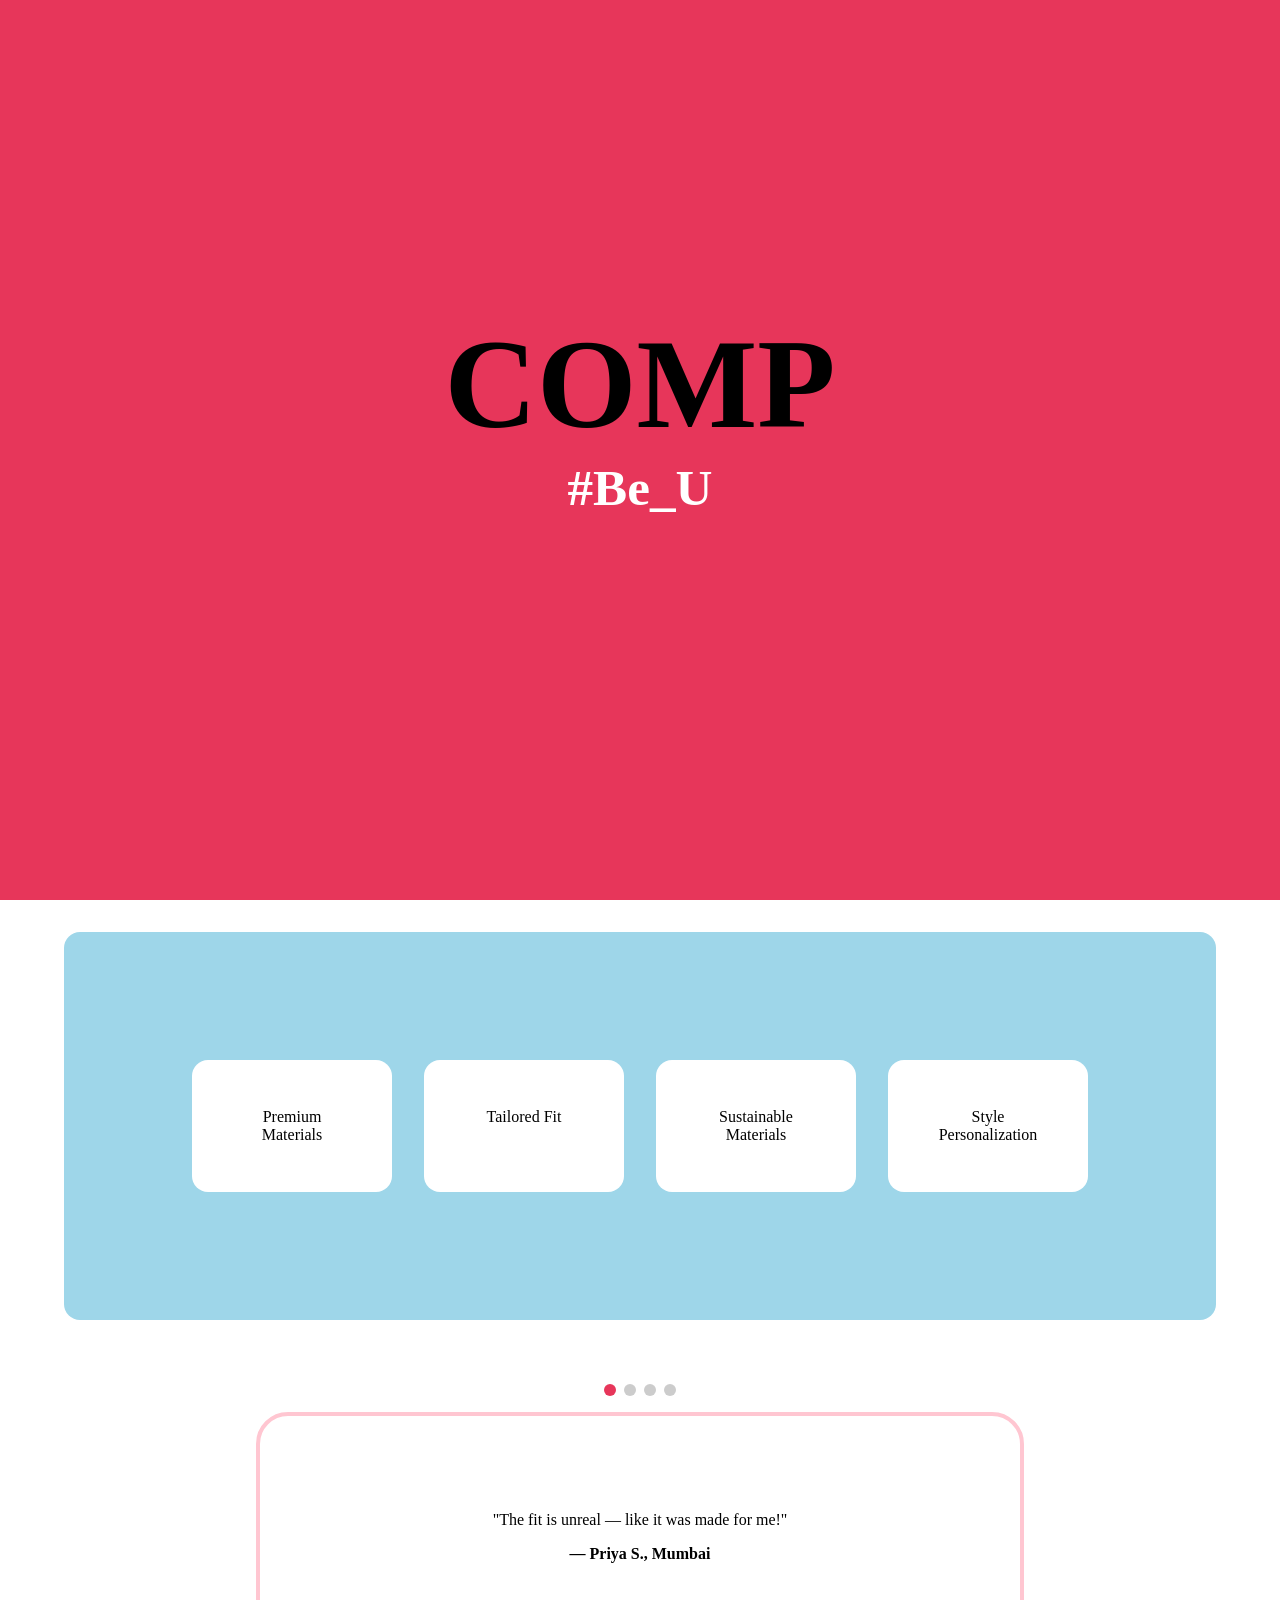
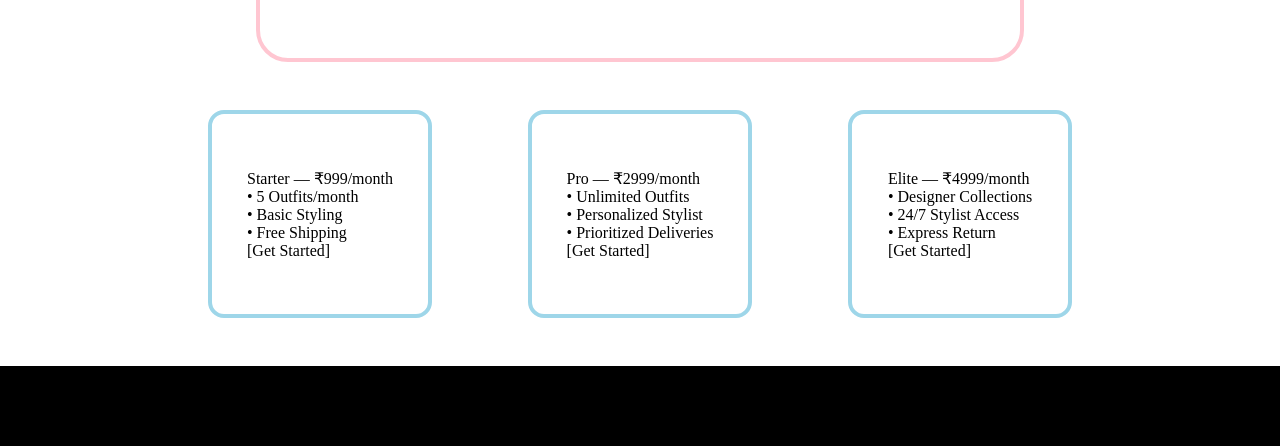
==== index.html @ ee381ab0 "Fixed testimonial carouse" ====
<!DOCTYPE HTML>
<html lang="en">

<head>
    <title> Corporate Landing Page </title>
    <meta charset="UTF-8">
    <meta name="viewport" content="width=device-width, initial-scale=1">
    <link rel="stylesheet" href="styles.css">
</head>

<body>
    <header>

    </header>
    <main>
        <section class="hero">
            <div class="container">
                <h1>Comp</h1>
                <h2>#Be_U</h2>
            </div>
        </section>

        <section class="features">
            <div class="feature-grid">
                <div class="feature">
                    Premium Materials
                </div>
                <div class="feature">
                    Tailored Fit
                </div>
                <div class="feature">
                    Sustainable Materials
                </div>
                <div class="feature">
                    Style Personalization
                </div>
            </div>
        </section>

        <section class="testimonials">
            <!-- Radio buttons -->
            <input type="radio" name="carousel" id="s1" checked>
            <input type="radio" name="carousel" id="s2">
            <input type="radio" name="carousel" id="s3">
            <input type="radio" name="carousel" id="s4">

            <!-- Dots -->
            <div class="carousel-nav">
                <label for="s1" class="dot"></label>
                <label for="s2" class="dot"></label>
                <label for="s3" class="dot"></label>
                <label for="s4" class="dot"></label>
            </div>

            <!-- 3. Carousel -->
            <div class="carousel">
                <div class="testimonial" id="t1">"The fit is unreal — like it was made for me!"<br><strong>— Priya S.,
                        Mumbai</strong></div>
                <div class="testimonial" id="t2">"Finally found a brand that gets Indian sizing right."<br><strong>—
                        Arjun K., Bangalore</strong></div>
                <div class="testimonial" id="t3">"The materials are crazy good!"<br><strong>— Riya P., Kochi</strong>
                </div>
                <div class="testimonial" id="t4">"Best online fashion shopping experience ever."<br><strong>— Vikram R.,
                        Delhi</strong></div>
            </div>
        </section>



        <section class="pricing">
            <div class="card">Starter — ₹999/month<br>• 5 Outfits/month<br>• Basic Styling<br>• Free Shipping<br>[Get
                Started]</div>
            <div class="card">Pro — ₹2999/month<br>• Unlimited Outfits<br>• Personalized Stylist<br>• Prioritized
                Deliveries<br>[Get Started]</div>
            <div class="card">Elite — ₹4999/month<br>• Designer Collections<br>• 24/7 Stylist Access<br>• Express
                Return<br>[Get Started]</div>
        </section>
    </main>
    <footer>
        <p>&copy; 2026 Comp Fashion. All rights reserved.</p>
    </footer>
</body>

</html>
---- styles.css ----
* {
    margin: 0;
    padding: 0;
    box-sizing: border-box;
}

body {
    background-color: rgb(255, 255, 255);
    margin: 0;
    padding: 0;
    /* overscroll-behavior-y: none; */
}

.hero {
    height: 100vh;
    width: 100%;
    max-width: 1600px;
    margin: 0 auto;
    background-color: rgb(231, 54, 90);
    display: flex;
    flex-direction: column;
    justify-content: center;
    align-items: center;
}

.hero h1 {
    color: black;
    font-size: 10vw;
    text-transform: uppercase;
    font-weight: 900;
}

.hero h2 {
    color: white;
    font-size: 4vw;
    font-weight: 900;
}

.hero h1,
.hero h2 {
    margin: 0;
}

.container {
    display: flex;
    flex-direction: column;
    text-align: center;
    transform: translateY(-4vh);
}

.features {
    background-color: rgb(158, 214, 233);
    padding: 8rem;
    border-radius: 1rem;
    width: 90%;
    max-width: 1200px;
    margin: 1rem auto;
}

.feature-grid {
    display: grid;
    grid-template-columns: repeat(4, 1fr);
    gap: 2rem;
}

.feature {
    background-color: white;
    padding: 3rem;
    text-align: center;
    border-radius: 1rem;
}

.testimonials {
    width: 60%;
    max-width: 1200px;
    margin: 4rem auto;
    border-color: rgb(158, 214, 233);
}

.pricing {
    background-color: white;
    padding: 1rem;
    border-radius: 1rem;
    width: 90%;
    max-width: 1200px;
    margin: 1rem auto;
    display: flex;
    gap: 6rem;
    justify-content: center;
    height: 15rem;
}

.card {
    padding: 0rem;
    display: flex;
    align-items: center;
    justify-content: center;
    border-radius: 1rem;
    background-color: white;
    border: 0.3rem solid rgb(158, 214, 233);
    height: 100%;
    width: 20%;
}

footer {
    height: 5rem;
    width: 100%;
    background-color: black;
    padding: 2rem 0;
    display: flex;
    justify-content: center;
}

.hero,
.features,
.testimonials,
.pricing {
    margin-bottom: 2rem;
}

/* Tablet: 768px - 1023px */
@media (max-width: 1023px) {
    .feature-grid {
        grid-template-columns: repeat(2, 1fr);
    }

    .pricing {
        gap: 2rem;
    }
}

/* Mobile: up to 767px */
@media (max-width: 767px) {
    .feature-grid {
        grid-template-columns: 1fr;
        /* Single column */
    }

    .pricing {
        flex-direction: column;
        height: auto;
    }

    .card {
        width: 90%;
    }

    .hero h1 {
        font-size: 8rem;
    }

    .hero h2 {
        font-size: 2rem;
    }
}

.testimonial {
    display: none; /* Hides them by default so only the checked one shows */
    border: 0.3rem solid rgb(255, 198, 209);
    padding: 2rem;
    border-radius: 2rem;
    min-height: 250px;
    text-align: center;
}

.carousel { position: relative; }

.carousel-nav {
    display: flex;
    justify-content: center;
    gap: 0.5rem;
    margin-bottom: 1rem;
}

.dot {
    width: 12px;
    height: 12px;
    border-radius: 50%;
    background: #ccc;
    cursor: pointer;
}

/* Hide the actual radio buttons */
.testimonials input[type="radio"] {
    display: none;
}

/* Highlight the dot based on which radio button is checked */
#s1:checked ~ .carousel-nav label[for="s1"],
#s2:checked ~ .carousel-nav label[for="s2"],
#s3:checked ~ .carousel-nav label[for="s3"],
#s4:checked ~ .carousel-nav label[for="s4"] {
    background: rgb(231, 54, 90);
}

#s1:checked ~ .carousel #t1,
#s2:checked ~ .carousel #t2,
#s3:checked ~ .carousel #t3,
#s4:checked ~ .carousel #t4 {
  display: flex;
  flex-direction: column;
  justify-content: center;
  align-items: center;
  gap: 1rem;
}
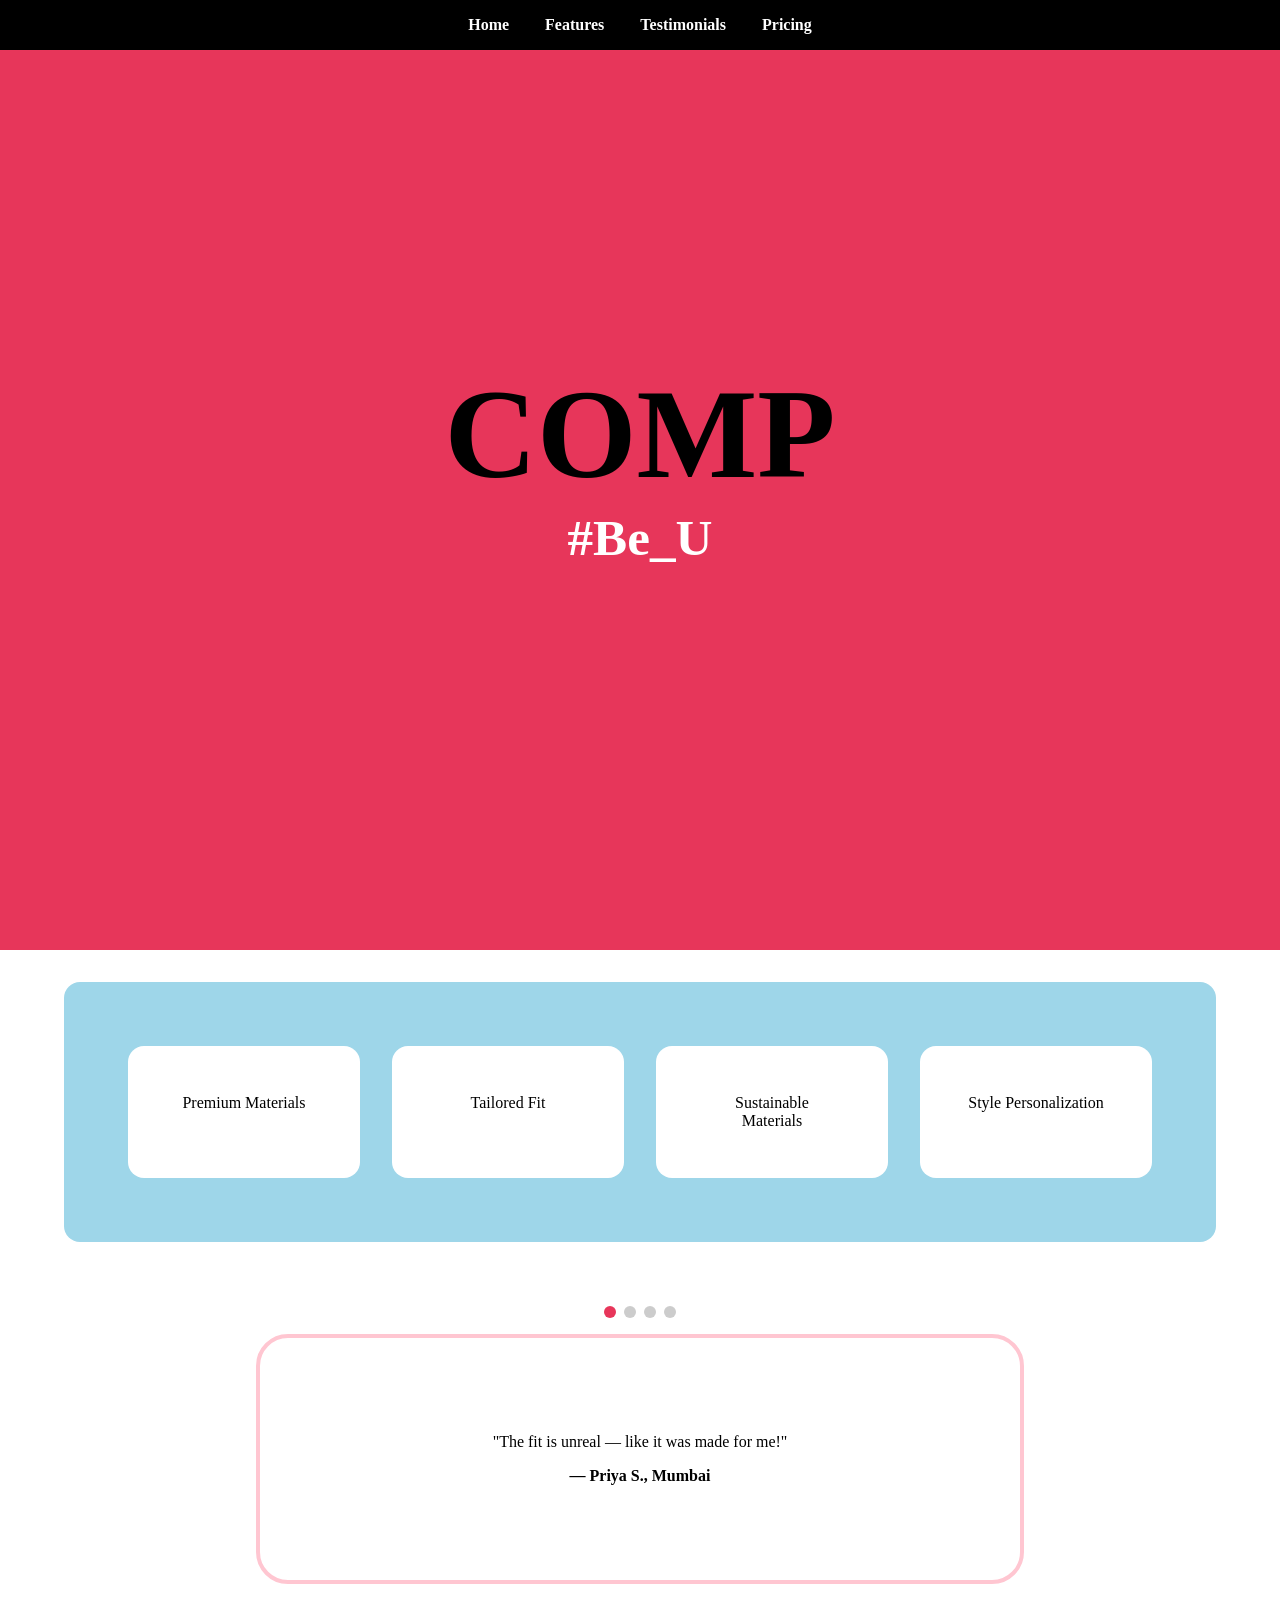
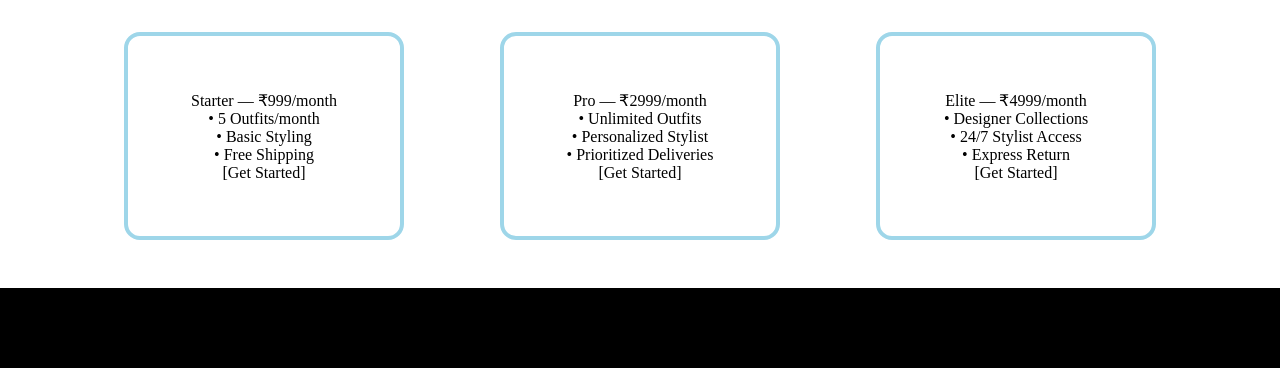
==== commit b04da7eb: "Fix: Added Header with navigation" ====
--- a/index.html
+++ b/index.html
@@ -10,17 +10,22 @@
 
 <body>
     <header>
-
+        <nav>
+            <a href="#home">Home</a>
+            <a href="#features">Features</a>
+            <a href="#testimonials">Testimonials</a>
+            <a href="#pricing">Pricing</a>
+        </nav>
     </header>
     <main>
-        <section class="hero">
+        <section class="hero" id = "home">
             <div class="container">
                 <h1>Comp</h1>
                 <h2>#Be_U</h2>
             </div>
         </section>
 
-        <section class="features">
+        <section class="features" id = "features">
             <div class="feature-grid">
                 <div class="feature">
                     Premium Materials
@@ -37,7 +42,7 @@
             </div>
         </section>
 
-        <section class="testimonials">
+        <section class="testimonials" id = "testimonials">
             <!-- Radio buttons -->
             <input type="radio" name="carousel" id="s1" checked>
             <input type="radio" name="carousel" id="s2">
@@ -65,15 +70,13 @@
             </div>
         </section>
 
-
-
-        <section class="pricing">
-            <div class="card">Starter — ₹999/month<br>• 5 Outfits/month<br>• Basic Styling<br>• Free Shipping<br>[Get
-                Started]</div>
-            <div class="card">Pro — ₹2999/month<br>• Unlimited Outfits<br>• Personalized Stylist<br>• Prioritized
-                Deliveries<br>[Get Started]</div>
-            <div class="card">Elite — ₹4999/month<br>• Designer Collections<br>• 24/7 Stylist Access<br>• Express
-                Return<br>[Get Started]</div>
+        <section class="pricing" id = "pricing">
+            <article class="card">Starter — ₹999/month<br>• 5 Outfits/month<br>• Basic Styling<br>• Free Shipping<br>[Get
+                Started]</article>
+            <article class="card">Pro — ₹2999/month<br>• Unlimited Outfits<br>• Personalized Stylist<br>• Prioritized
+                Deliveries<br>[Get Started]</article>
+            <article class="card">Elite — ₹4999/month<br>• Designer Collections<br>• 24/7 Stylist Access<br>• Express
+                Return<br>[Get Started]</article>
         </section>
     </main>
     <footer>
--- a/styles.css
+++ b/styles.css
@@ -2,6 +2,23 @@
     margin: 0;
     padding: 0;
     box-sizing: border-box;
+}
+
+header {
+    background-color: black;
+    padding: 1rem;
+    text-align: center;
+}
+
+nav a {
+    color: white;
+    margin: 0 1rem;
+    text-decoration: none;
+    font-weight: bold;
+}
+
+nav a:hover {
+    color: rgb(231, 54, 90);
 }
 
 body {
@@ -50,7 +67,7 @@
 
 .features {
     background-color: rgb(158, 214, 233);
-    padding: 8rem;
+    padding: 4rem; 
     border-radius: 1rem;
     width: 90%;
     max-width: 1200px;
@@ -91,15 +108,16 @@
 }
 
 .card {
-    padding: 0rem;
-    display: flex;
+    padding: 2rem;
+    display: flex;
+    flex-direction: column;
     align-items: center;
     justify-content: center;
+    text-align: center;
     border-radius: 1rem;
     background-color: white;
     border: 0.3rem solid rgb(158, 214, 233);
-    height: 100%;
-    width: 20%;
+    width: 25%;
 }
 
 footer {
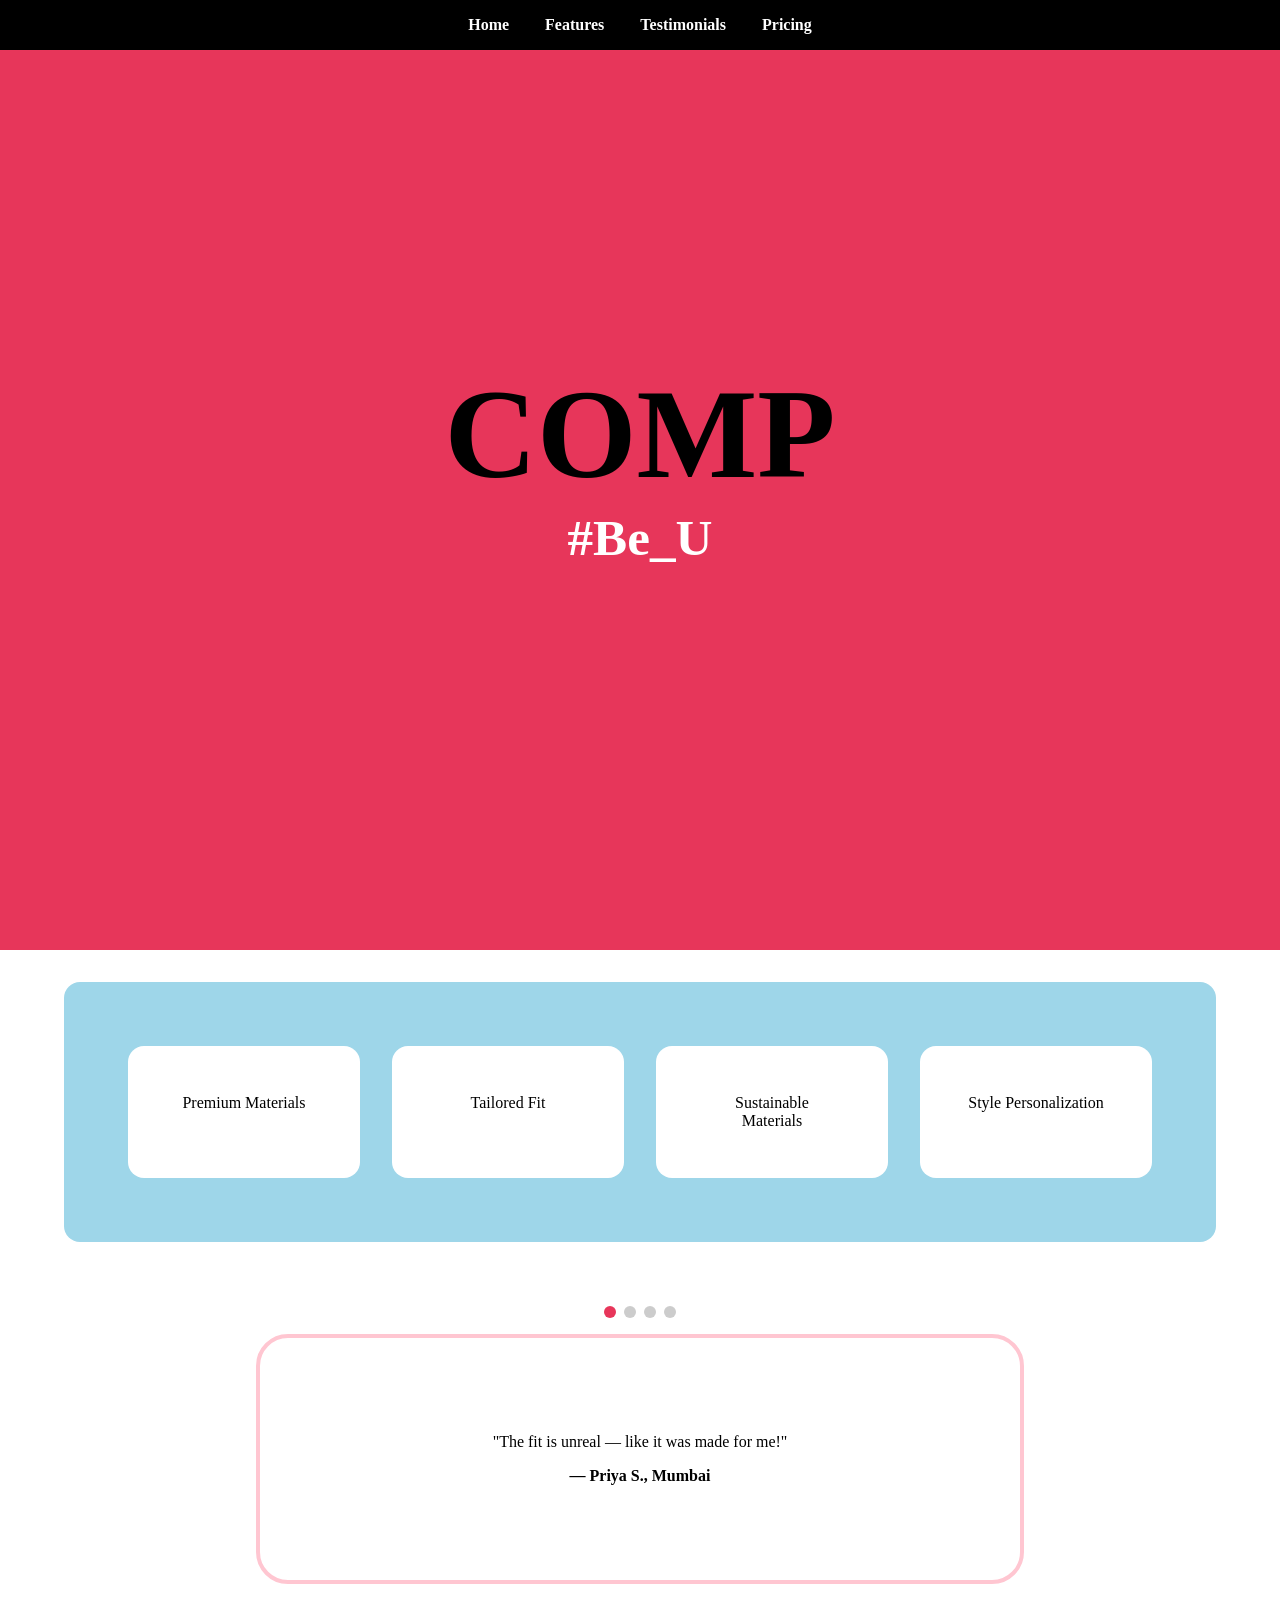
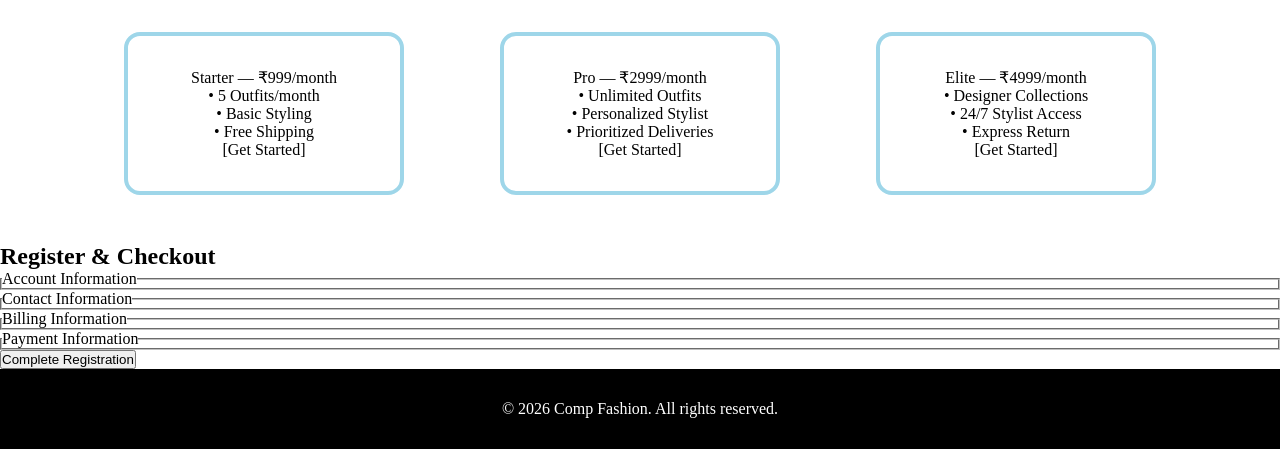
==== commit fd2cc841: "Added basic form boiler-plate" ====
--- a/index.html
+++ b/index.html
@@ -18,14 +18,14 @@
         </nav>
     </header>
     <main>
-        <section class="hero" id = "home">
+        <section class="hero" id="home">
             <div class="container">
                 <h1>Comp</h1>
                 <h2>#Be_U</h2>
             </div>
         </section>
 
-        <section class="features" id = "features">
+        <section class="features" id="features">
             <div class="feature-grid">
                 <div class="feature">
                     Premium Materials
@@ -42,7 +42,7 @@
             </div>
         </section>
 
-        <section class="testimonials" id = "testimonials">
+        <section class="testimonials" id="testimonials">
             <!-- Radio buttons -->
             <input type="radio" name="carousel" id="s1" checked>
             <input type="radio" name="carousel" id="s2">
@@ -70,13 +70,38 @@
             </div>
         </section>
 
-        <section class="pricing" id = "pricing">
-            <article class="card">Starter — ₹999/month<br>• 5 Outfits/month<br>• Basic Styling<br>• Free Shipping<br>[Get
+        <section class="pricing" id="pricing">
+            <article class="card">Starter — ₹999/month<br>• 5 Outfits/month<br>• Basic Styling<br>• Free
+                Shipping<br>[Get
                 Started]</article>
             <article class="card">Pro — ₹2999/month<br>• Unlimited Outfits<br>• Personalized Stylist<br>• Prioritized
                 Deliveries<br>[Get Started]</article>
             <article class="card">Elite — ₹4999/month<br>• Designer Collections<br>• 24/7 Stylist Access<br>• Express
                 Return<br>[Get Started]</article>
+        </section>
+
+        <section class="registration" id="register">
+            <h2>Register & Checkout</h2>
+            <form action="#" method="POST">
+
+                <fieldset>
+                    <legend>Account Information</legend>
+                </fieldset>
+
+                <fieldset>
+                    <legend>Contact Information</legend>
+                </fieldset>
+
+                <fieldset>
+                    <legend>Billing Information</legend>
+                </fieldset>
+
+                <fieldset>
+                    <legend>Payment Information</legend>
+                </fieldset>
+
+                <button type="submit">Complete Registration</button>
+            </form>
         </section>
     </main>
     <footer>
--- a/styles.css
+++ b/styles.css
@@ -2,6 +2,10 @@
     margin: 0;
     padding: 0;
     box-sizing: border-box;
+}
+
+html {
+    scroll-behavior: smooth;
 }
 
 header {
@@ -104,7 +108,6 @@
     display: flex;
     gap: 6rem;
     justify-content: center;
-    height: 15rem;
 }
 
 .card {
@@ -118,15 +121,24 @@
     background-color: white;
     border: 0.3rem solid rgb(158, 214, 233);
     width: 25%;
+    transition: all 0.3s ease;
+}
+
+.card:hover {
+    border-color: rgb(231, 54, 90);
+    transform: translateY(-10px); /* Lifts the card up */
+    box-shadow: 0 15px 25px rgba(0, 0, 0, 0.15); /* Adds shadow */
 }
 
 footer {
     height: 5rem;
     width: 100%;
     background-color: black;
+    color: white;
     padding: 2rem 0;
     display: flex;
     justify-content: center;
+    align-items: center;
 }
 
 .hero,
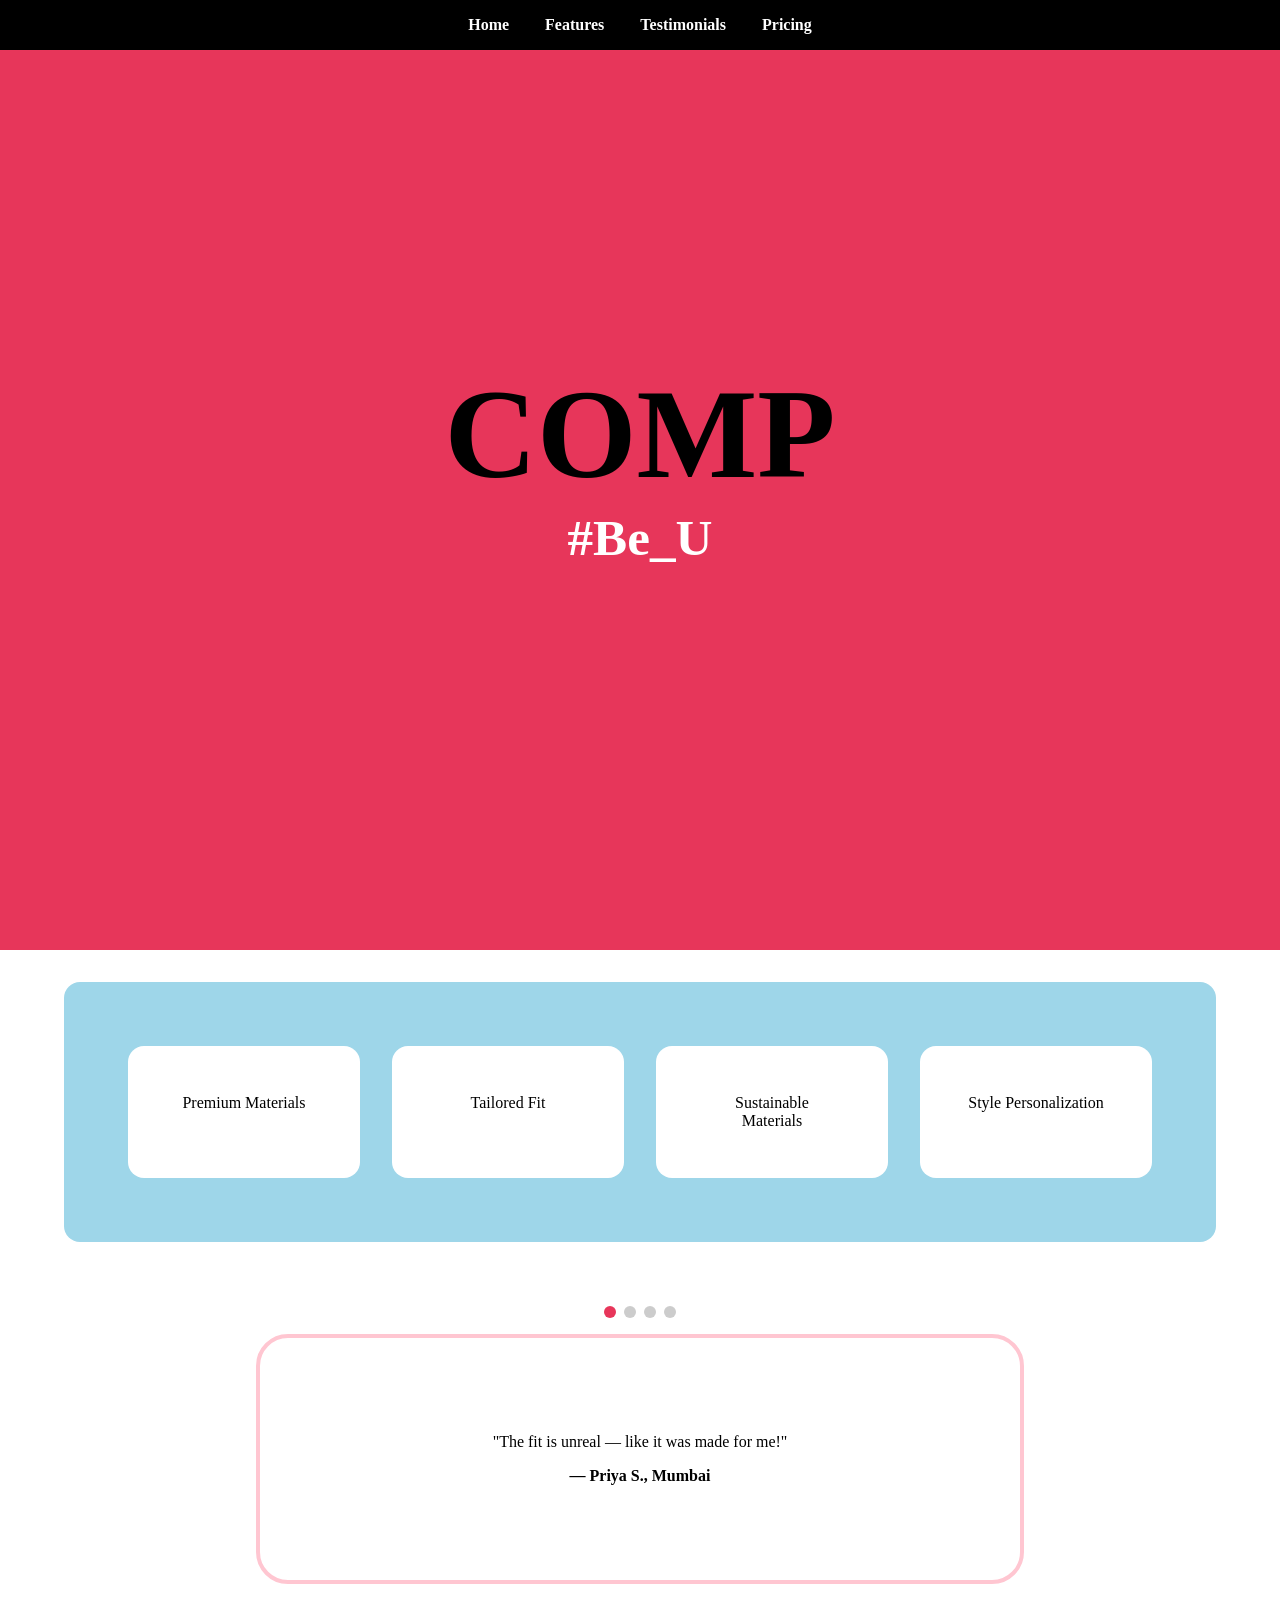
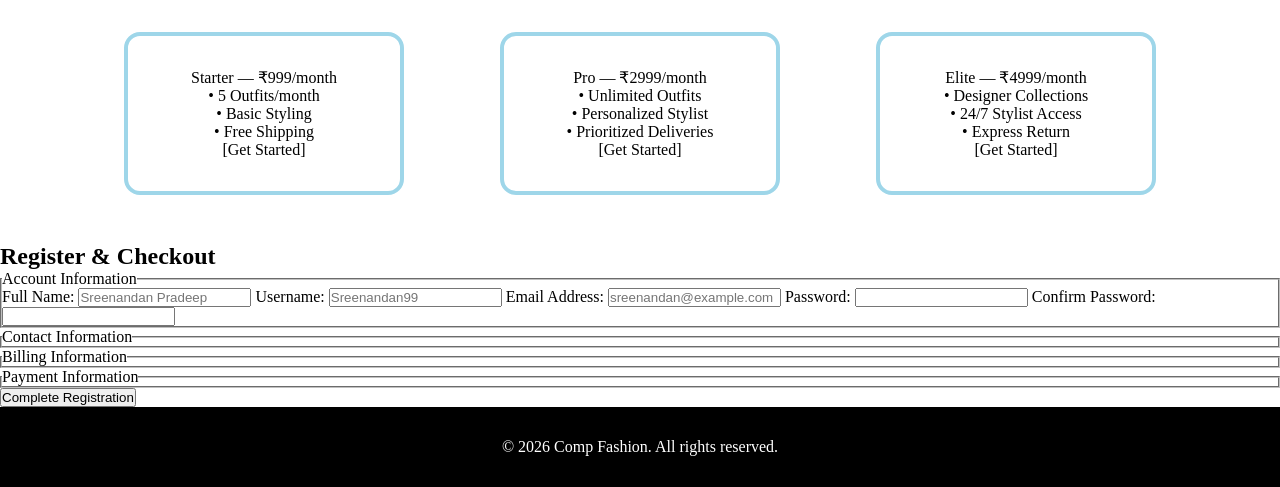
==== commit 21d0c5f5: "Added structure to Account information section" ====
--- a/index.html
+++ b/index.html
@@ -86,6 +86,21 @@
 
                 <fieldset>
                     <legend>Account Information</legend>
+
+                    <label for="fullName">Full Name:</label>
+                    <input type="text" id="fullName" name="fullName" required placeholder="Sreenandan Pradeep">
+
+                    <label for="username">Username:</label>
+                    <input type="text" id="username" name="username" required minlength="4" placeholder="Sreenandan99">
+
+                    <label for="email">Email Address:</label>
+                    <input type="email" id="email" name="email" required placeholder="sreenandan@example.com">
+
+                    <label for="password">Password:</label>
+                    <input type="password" id="password" name="password" required minlength="4">
+
+                    <label for="confirmPassword">Confirm Password:</label>
+                    <input type="password" id="confirmPassword" name="confirmPassword" required minlength="4">
                 </fieldset>
 
                 <fieldset>
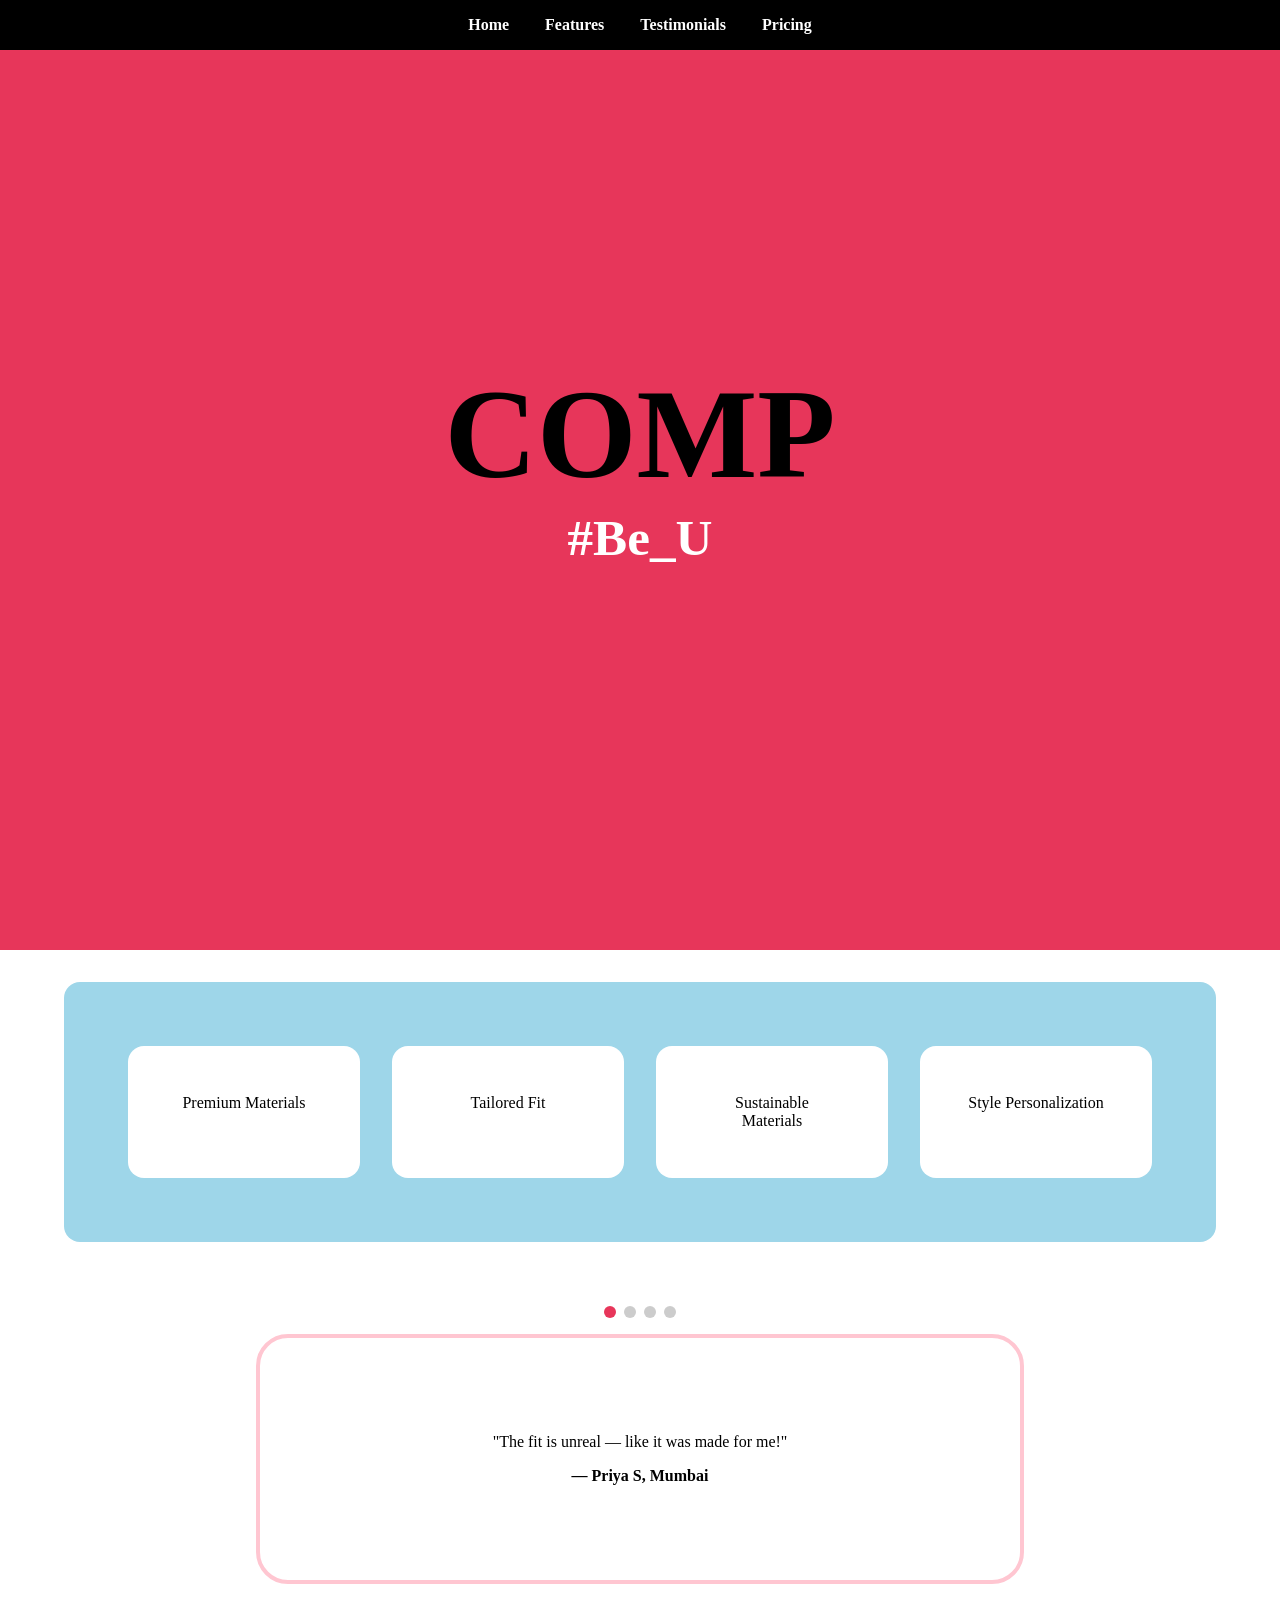
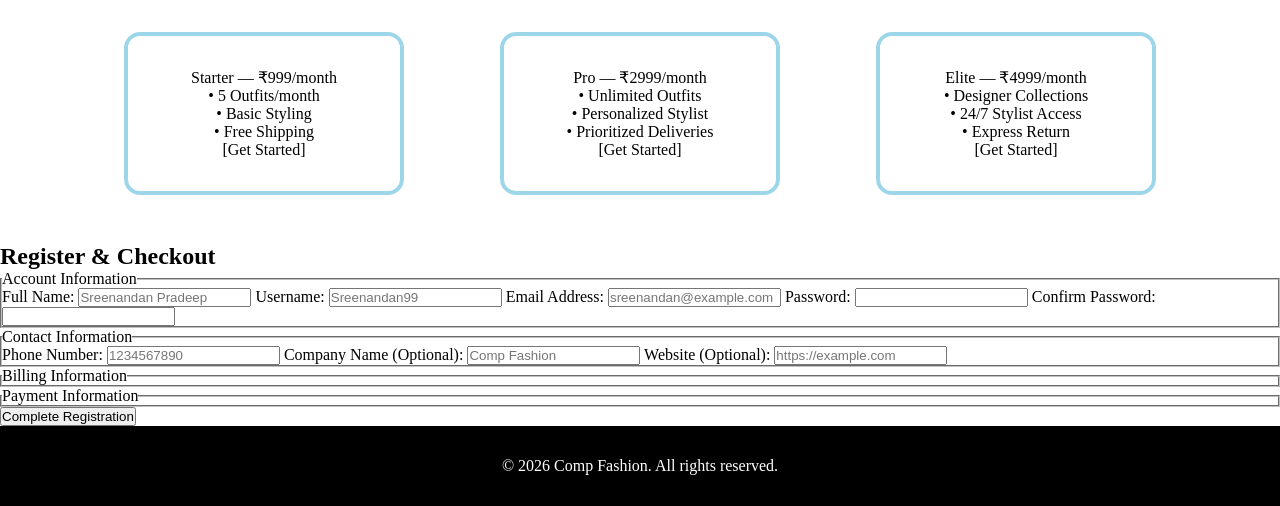
==== commit 68a654a1: "Added structure to Contact Information" ====
--- a/index.html
+++ b/index.html
@@ -59,13 +59,13 @@
 
             <!-- 3. Carousel -->
             <div class="carousel">
-                <div class="testimonial" id="t1">"The fit is unreal — like it was made for me!"<br><strong>— Priya S.,
+                <div class="testimonial" id="t1">"The fit is unreal — like it was made for me!"<br><strong>— Priya S,
                         Mumbai</strong></div>
                 <div class="testimonial" id="t2">"Finally found a brand that gets Indian sizing right."<br><strong>—
-                        Arjun K., Bangalore</strong></div>
-                <div class="testimonial" id="t3">"The materials are crazy good!"<br><strong>— Riya P., Kochi</strong>
+                        Arjun K, Bangalore</strong></div>
+                <div class="testimonial" id="t3">"The materials are crazy good!"<br><strong>— Riya P, Kochi</strong>
                 </div>
-                <div class="testimonial" id="t4">"Best online fashion shopping experience ever."<br><strong>— Vikram R.,
+                <div class="testimonial" id="t4">"Best online fashion shopping experience ever."<br><strong>— Vikram R,
                         Delhi</strong></div>
             </div>
         </section>
@@ -105,6 +105,15 @@
 
                 <fieldset>
                     <legend>Contact Information</legend>
+
+                    <label for="phone">Phone Number:</label>
+                    <input type="tel" id="phone" name="phone" required pattern="[0-9]{10}" placeholder="1234567890">
+
+                    <label for="company">Company Name (Optional):</label>
+                    <input type="text" id="company" name="company" placeholder="Comp Fashion">
+
+                    <label for="website">Website (Optional):</label>
+                    <input type="url" id="website" name="website" placeholder="https://example.com">
                 </fieldset>
 
                 <fieldset>
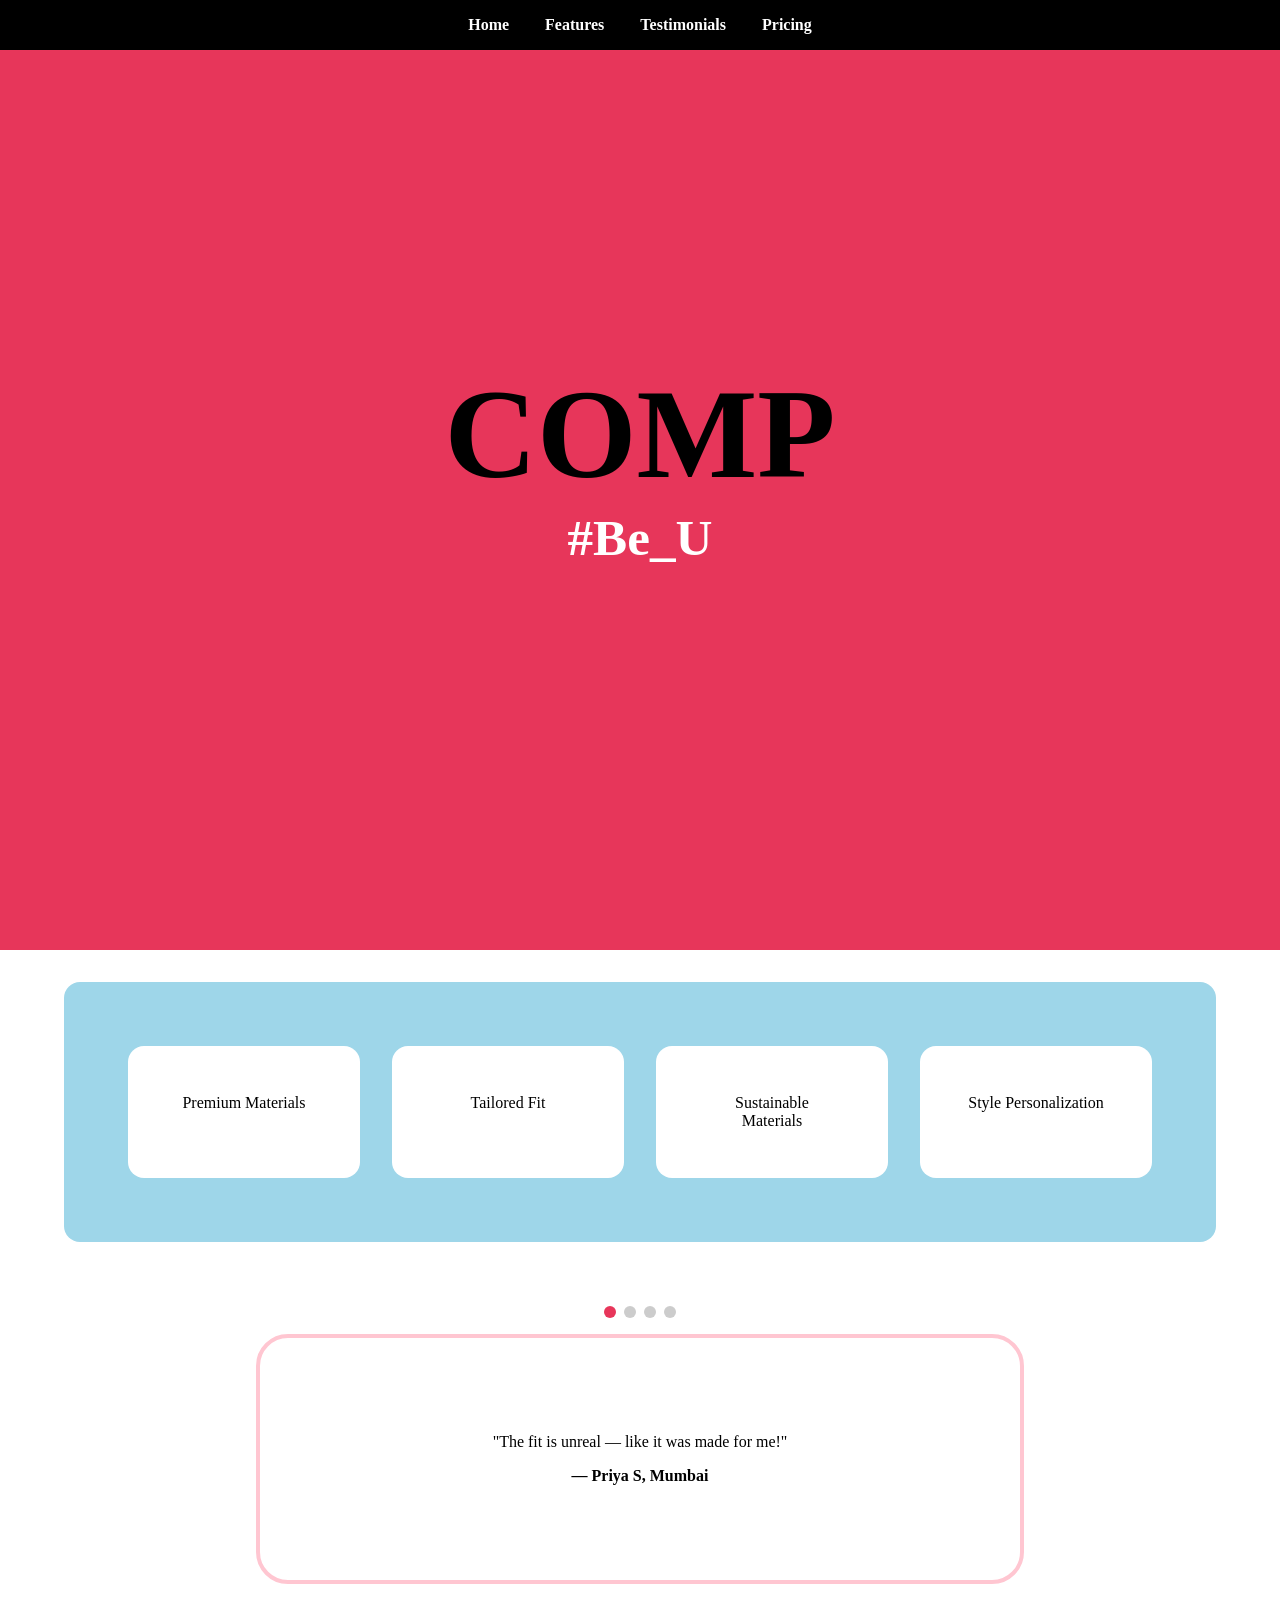
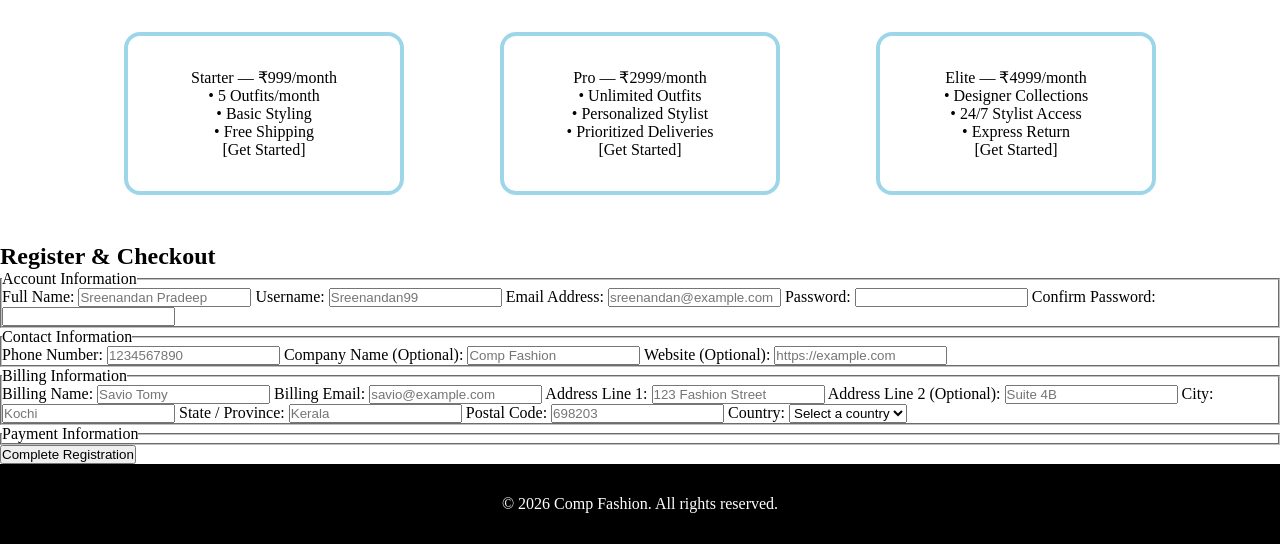
==== commit f8cdd438: "Added structure to Billing Information" ====
--- a/index.html
+++ b/index.html
@@ -118,6 +118,37 @@
 
                 <fieldset>
                     <legend>Billing Information</legend>
+
+                    <label for="billingName">Billing Name:</label>
+                    <input type="text" id="billingName" name="billingName" required placeholder="Savio Tomy">
+
+                    <label for="billingEmail">Billing Email:</label>
+                    <input type="email" id="billingEmail" name="billingEmail" required placeholder="savio@example.com">
+
+                    <label for="address1">Address Line 1:</label>
+                    <input type="text" id="address1" name="address1" required placeholder="123 Fashion Street">
+
+                    <label for="address2">Address Line 2 (Optional):</label>
+                    <input type="text" id="address2" name="address2" placeholder="Suite 4B">
+
+                    <label for="city">City:</label>
+                    <input type="text" id="city" name="city" required placeholder="Kochi">
+
+                    <label for="state">State / Province:</label>
+                    <input type="text" id="state" name="state" required placeholder="Kerala">
+
+                    <label for="postalCode">Postal Code:</label>
+                    <input type="text" id="postalCode" name="postalCode" required placeholder="698203">
+
+                    <label for="country">Country:</label>
+                    <select id="country" name="country" required>
+                        <option value="" disabled selected>Select a country</option>
+                        <option value="india">India</option>
+                        <option value="us">United States</option>
+                        <option value="uk">United Kingdom</option>
+                        <option value="canada">Canada</option>
+                        <option value="australia">Australia</option>
+                    </select>
                 </fieldset>
 
                 <fieldset>
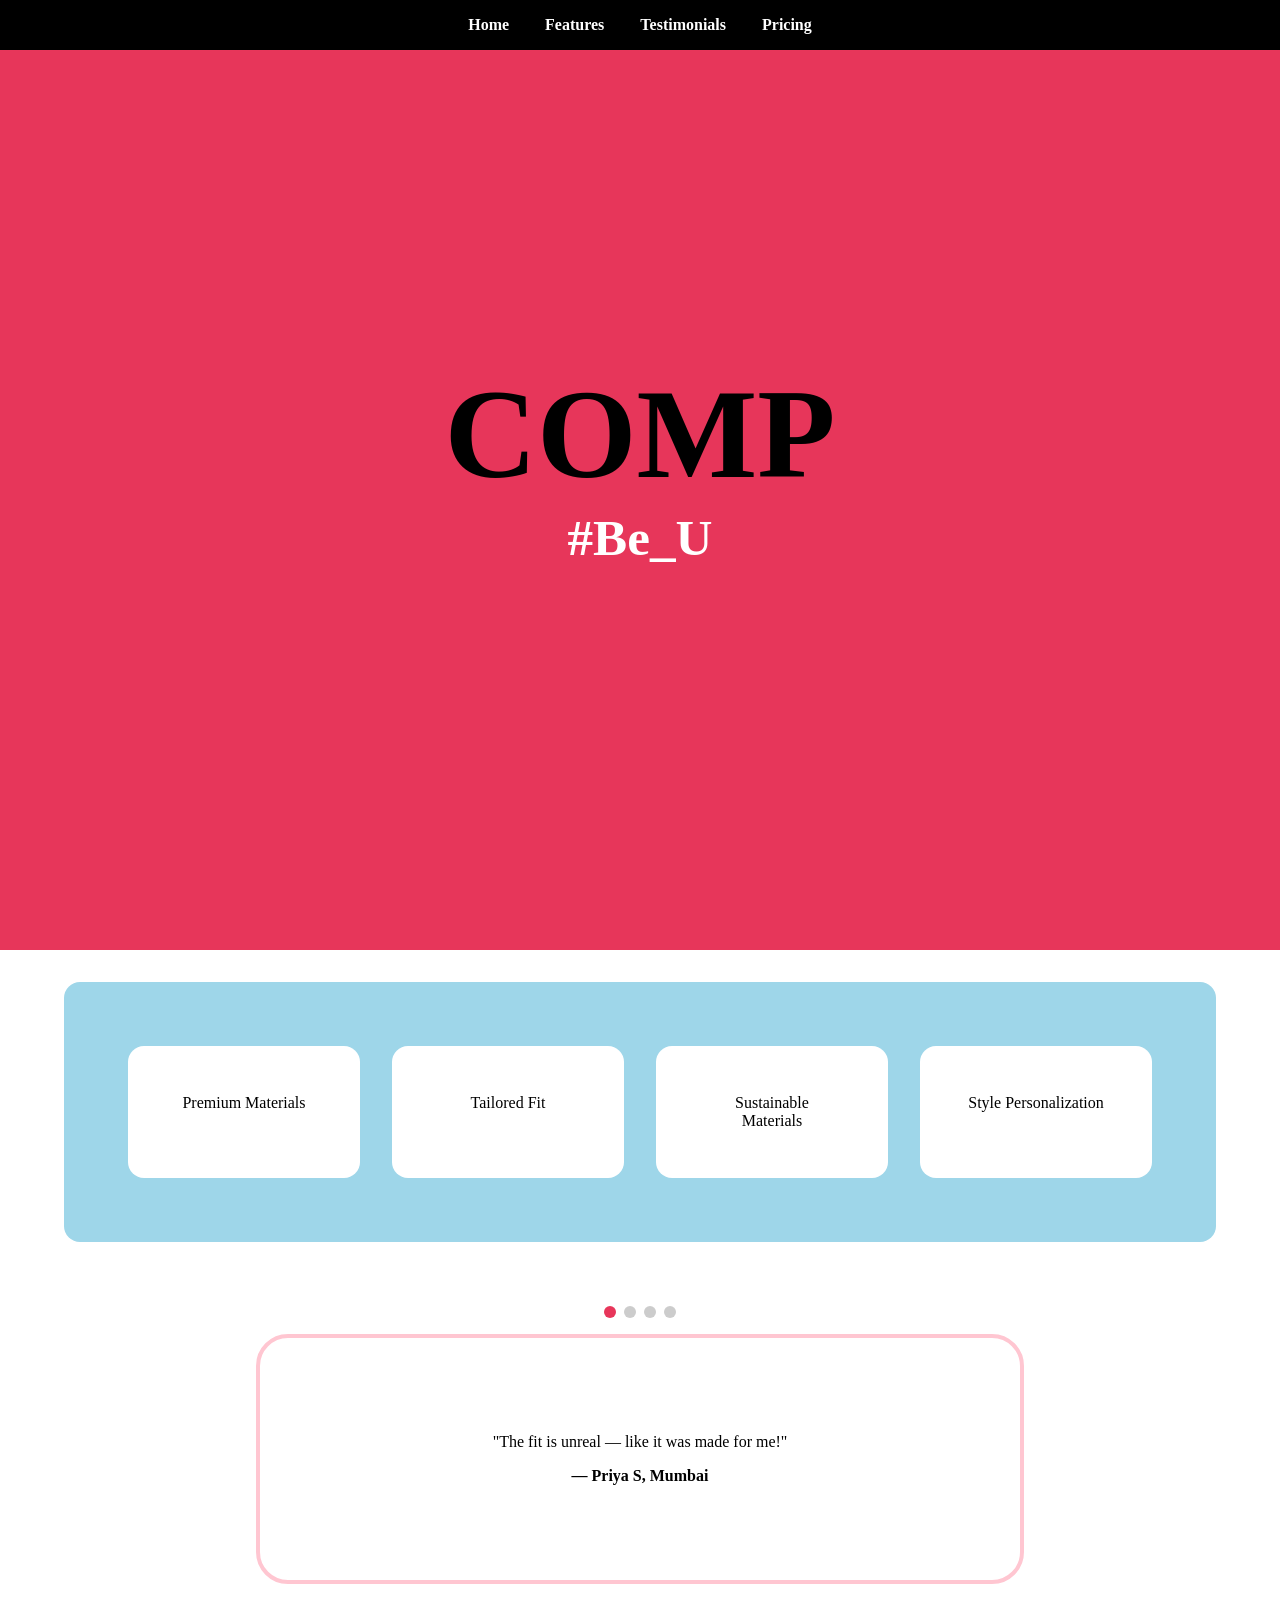
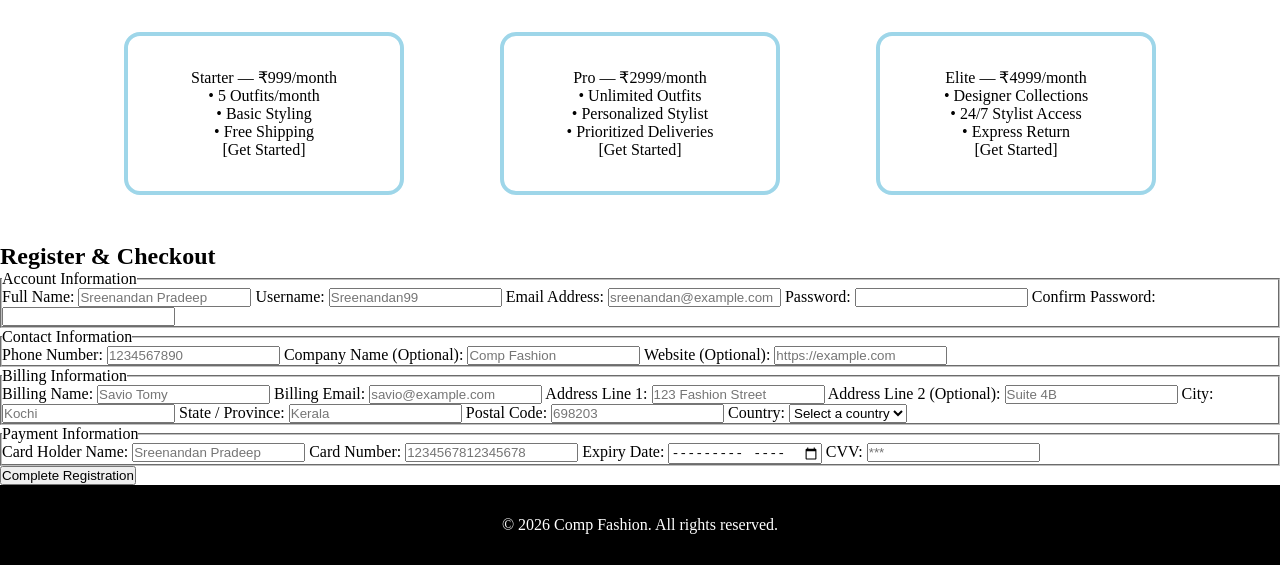
==== commit bf559a8a: "Added structure to Payment Information" ====
--- a/index.html
+++ b/index.html
@@ -153,6 +153,18 @@
 
                 <fieldset>
                     <legend>Payment Information</legend>
+
+                    <label for="cardName">Card Holder Name:</label>
+                    <input type="text" id="cardName" name="cardName" required placeholder="Sreenandan Pradeep">
+
+                    <label for="cardNumber">Card Number:</label>
+                    <input type="text" inputmode="numeric" pattern="[0-9]{16}" id="cardNumber" name="cardNumber" required placeholder="1234567812345678" title="16 digit card number"><!--Browsers assume type="number" is for quantities (like choosing how many shirts to buy, or entering your age). A credit card isn't a quantity; it's just a string of characters that happen to be digits.-->
+
+                    <label for="expiryDate">Expiry Date:</label>
+                    <input type="month" id="expiryDate" name="expiryDate" required>
+
+                    <label for="cvv">CVV:</label>
+                    <input type="password" id="cvv" name="cvv" required pattern="[0-9]{3,4}" maxlength="4" placeholder="***">
                 </fieldset>
 
                 <button type="submit">Complete Registration</button>
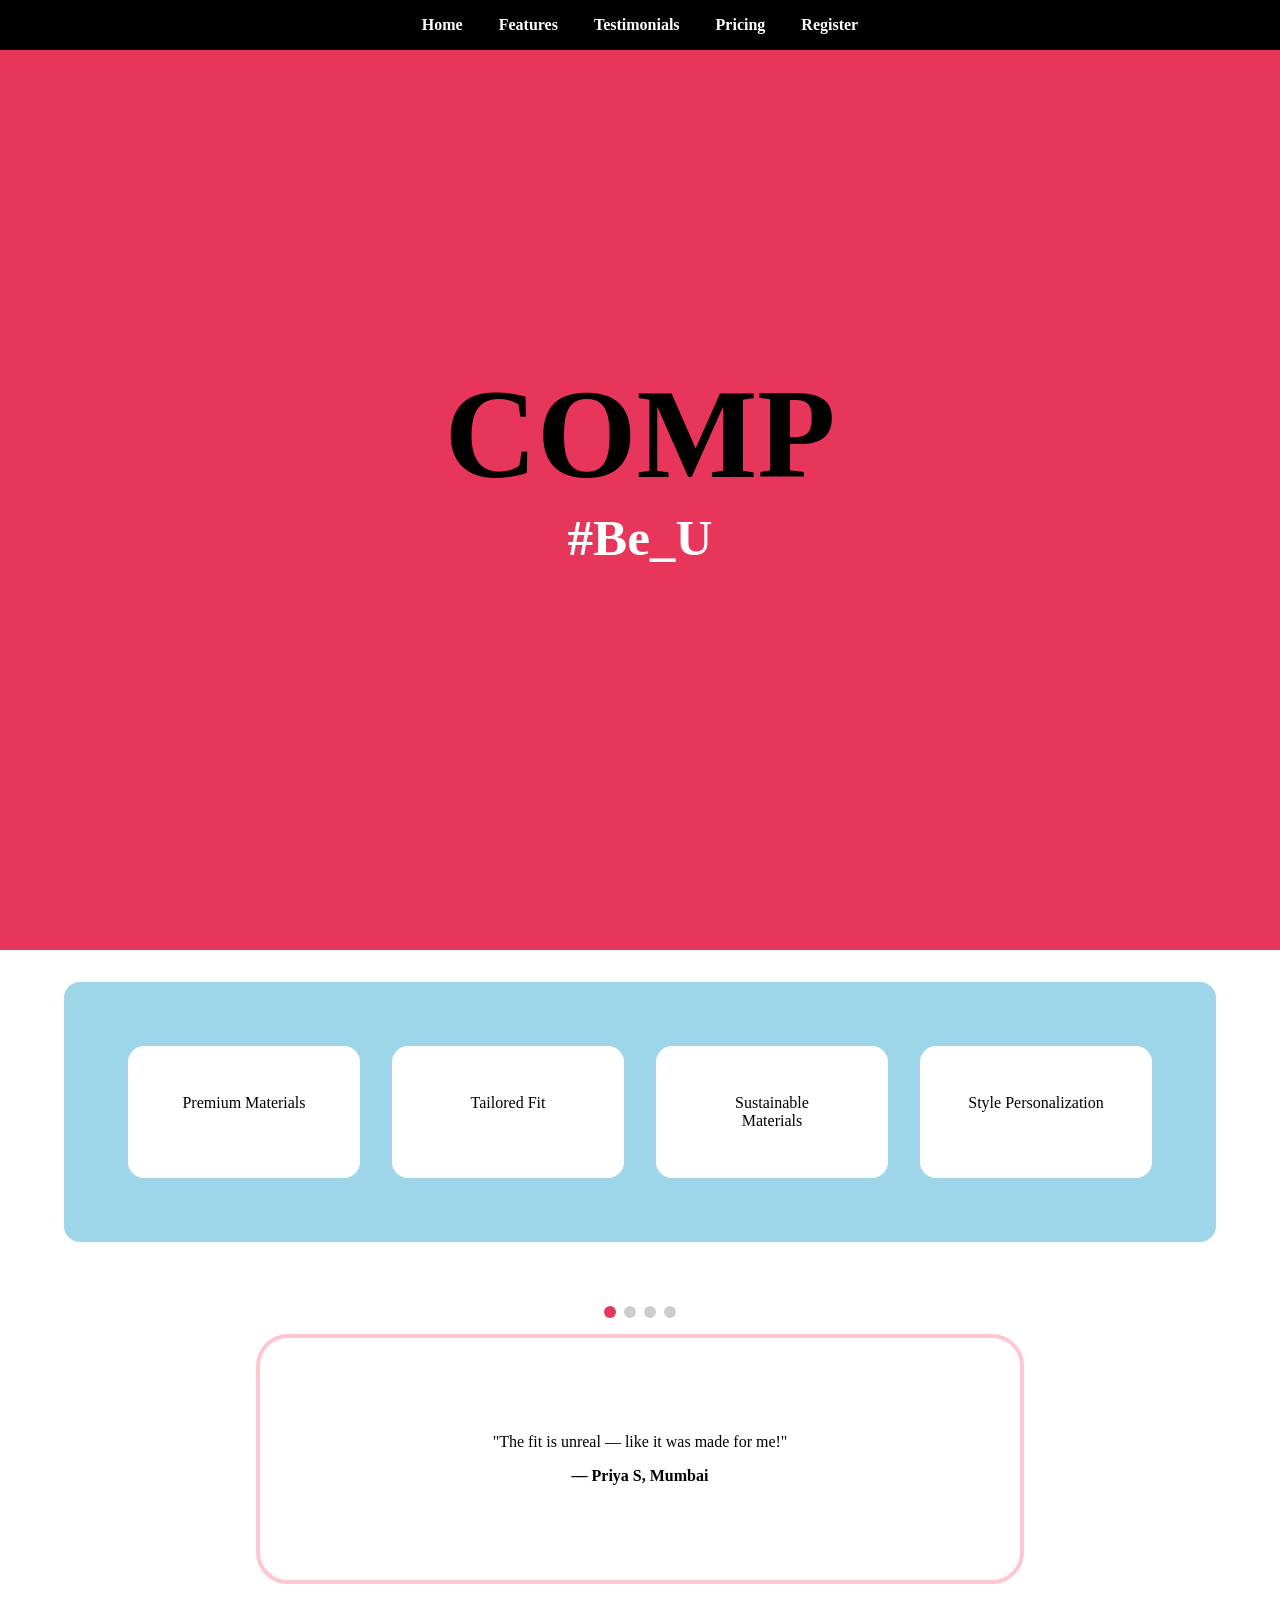
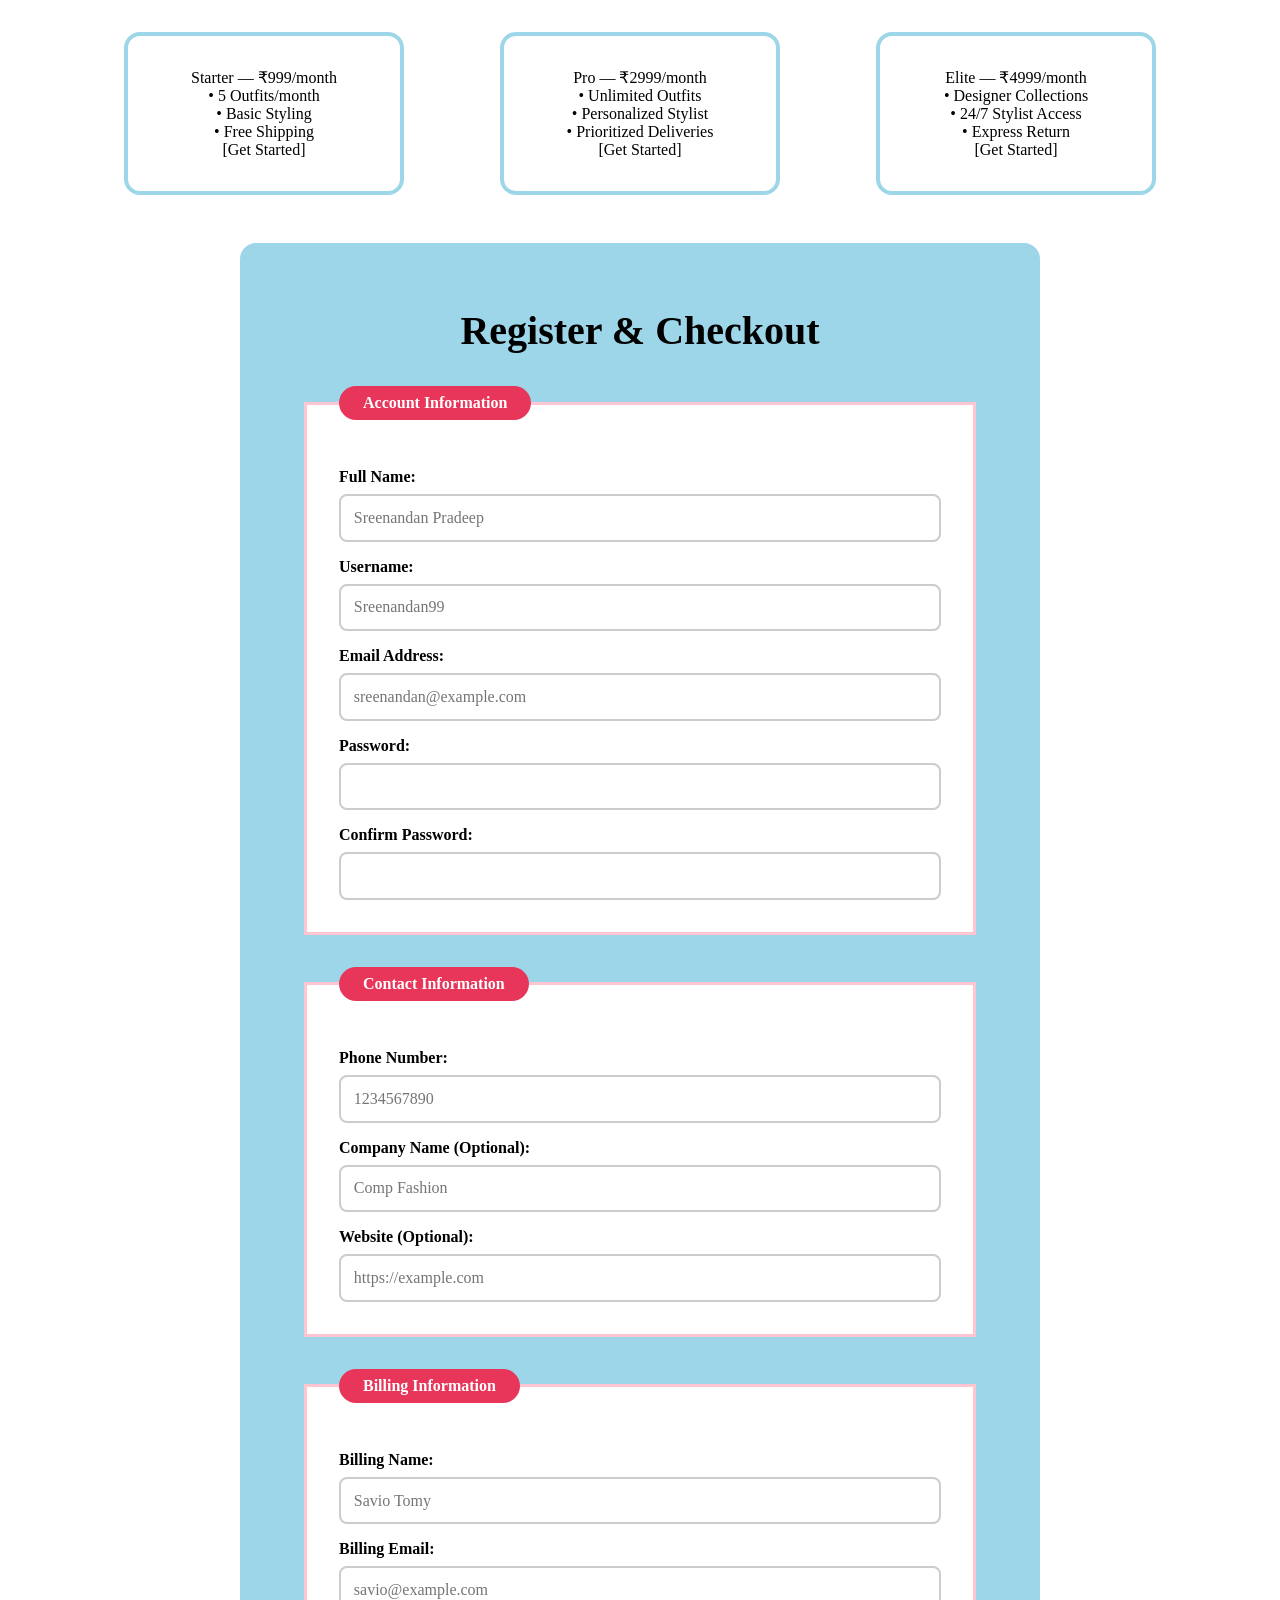
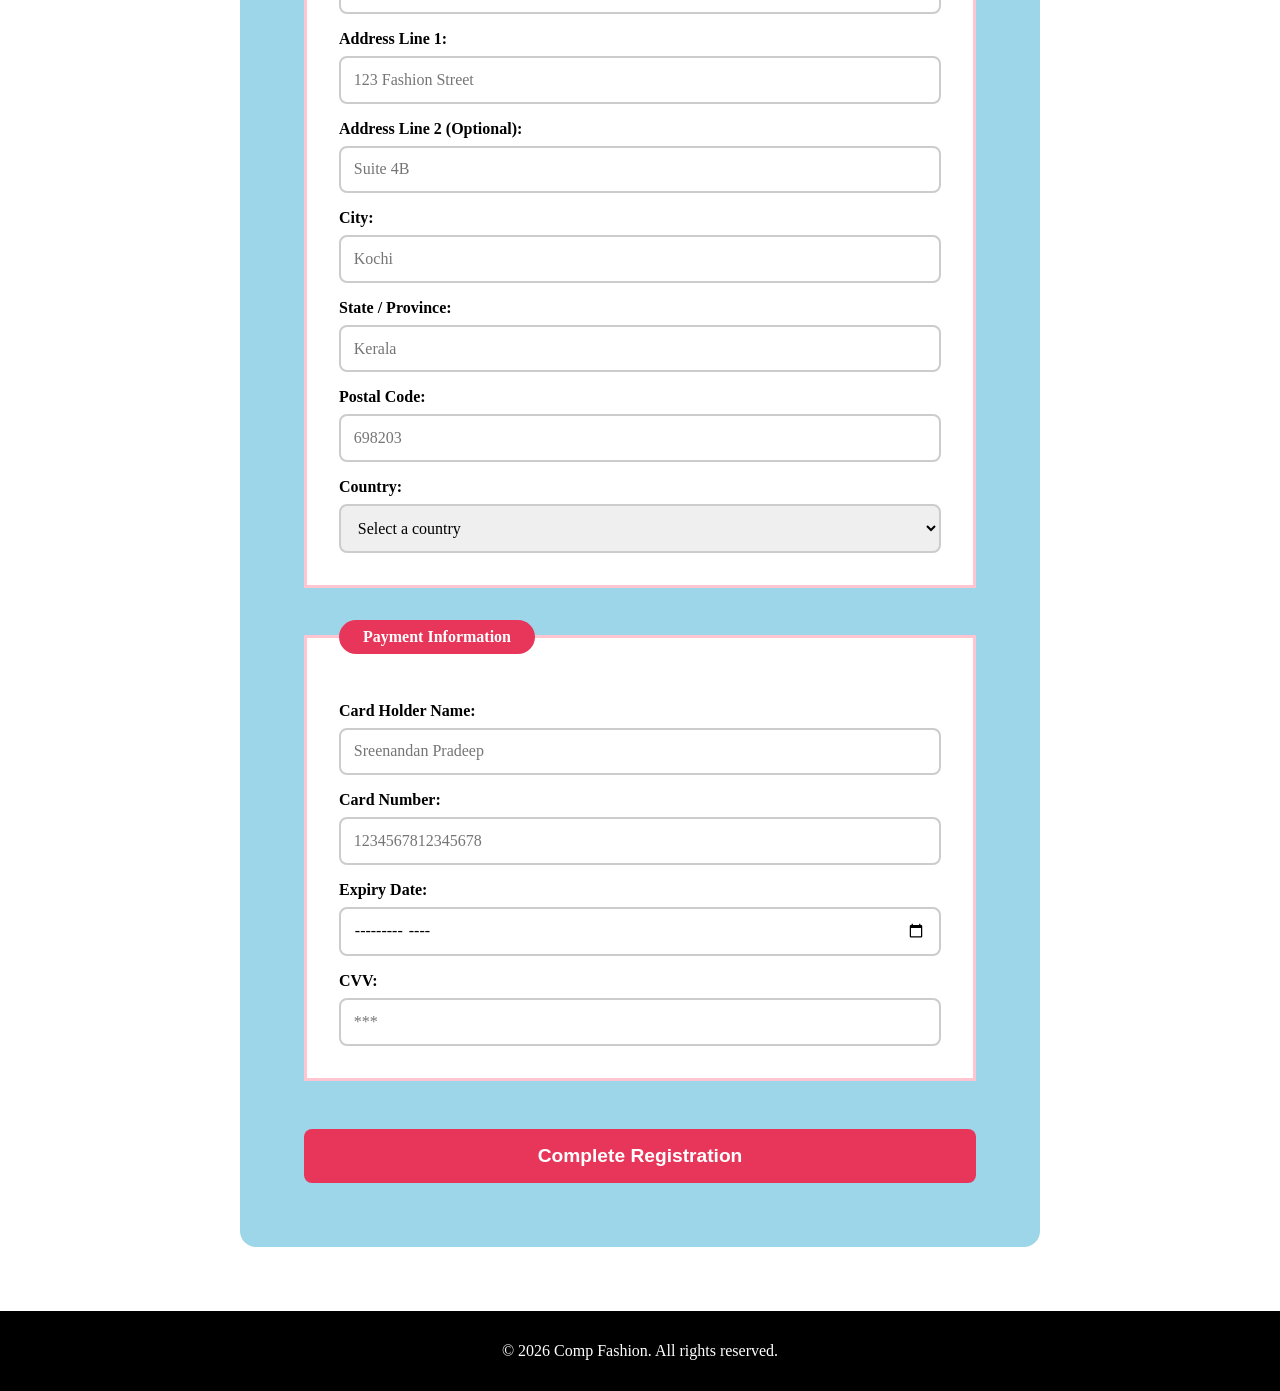
==== commit ef84e3ba: "Added navigation link for registration in header" ====
--- a/index.html
+++ b/index.html
@@ -15,6 +15,7 @@
             <a href="#features">Features</a>
             <a href="#testimonials">Testimonials</a>
             <a href="#pricing">Pricing</a>
+            <a href="#register">Register</a> </nav>
         </nav>
     </header>
     <main>
--- a/styles.css
+++ b/styles.css
@@ -233,3 +233,79 @@
   align-items: center;
   gap: 1rem;
 }
+
+.registration {
+    background-color: rgb(158, 214, 233);
+    padding: 4rem;
+    border-radius: 1rem;
+    width: 90%;
+    max-width: 800px;
+    margin: 2rem auto 4rem auto;
+}
+
+.registration h2 {
+    text-align: center;
+    margin-bottom: 2rem;
+    font-size: 2.5rem;
+}
+
+form fieldset {
+    background-color: white;
+    border: 3px solid rgb(255, 198, 209);
+    padding: 2rem;
+    margin-bottom: 2rem;
+}
+
+form legend {
+    background-color: rgb(231, 54, 90); /* Brand pink */
+    color: white;
+    padding: 0.5rem 1.5rem;
+    border-radius: 2rem;
+    font-weight: bold;
+}
+
+form label {
+    display: block;
+    margin-top: 1rem;
+    margin-bottom: 0.5rem;
+    font-weight: bold;
+    text-align: left;
+}
+
+form input, 
+form select {
+    width: 100%;
+    padding: 0.8rem;
+    border: 2px solid #ccc;
+    border-radius: 0.5rem;
+    font-size: 1rem;
+    font-family: inherit;
+    transition: all 0.3s ease;
+}
+
+form input:focus, 
+form select:focus {
+    outline: none;
+    border-color: rgb(231, 54, 90);
+    box-shadow: 0 0 8px rgba(231, 54, 90, 0.3);
+}
+
+form button {
+    width: 100%;
+    padding: 1rem;
+    background-color: rgb(231, 54, 90);
+    color: white;
+    border: none;
+    border-radius: 0.5rem;
+    font-size: 1.2rem;
+    font-weight: bold;
+    cursor: pointer;
+    transition: all 0.3s ease;
+    margin-top: 1rem;
+}
+
+form button:hover {
+    background-color: black;
+    transform: translateY(-3px);
+    box-shadow: 0 10px 15px rgba(0, 0, 0, 0.1);
+}
